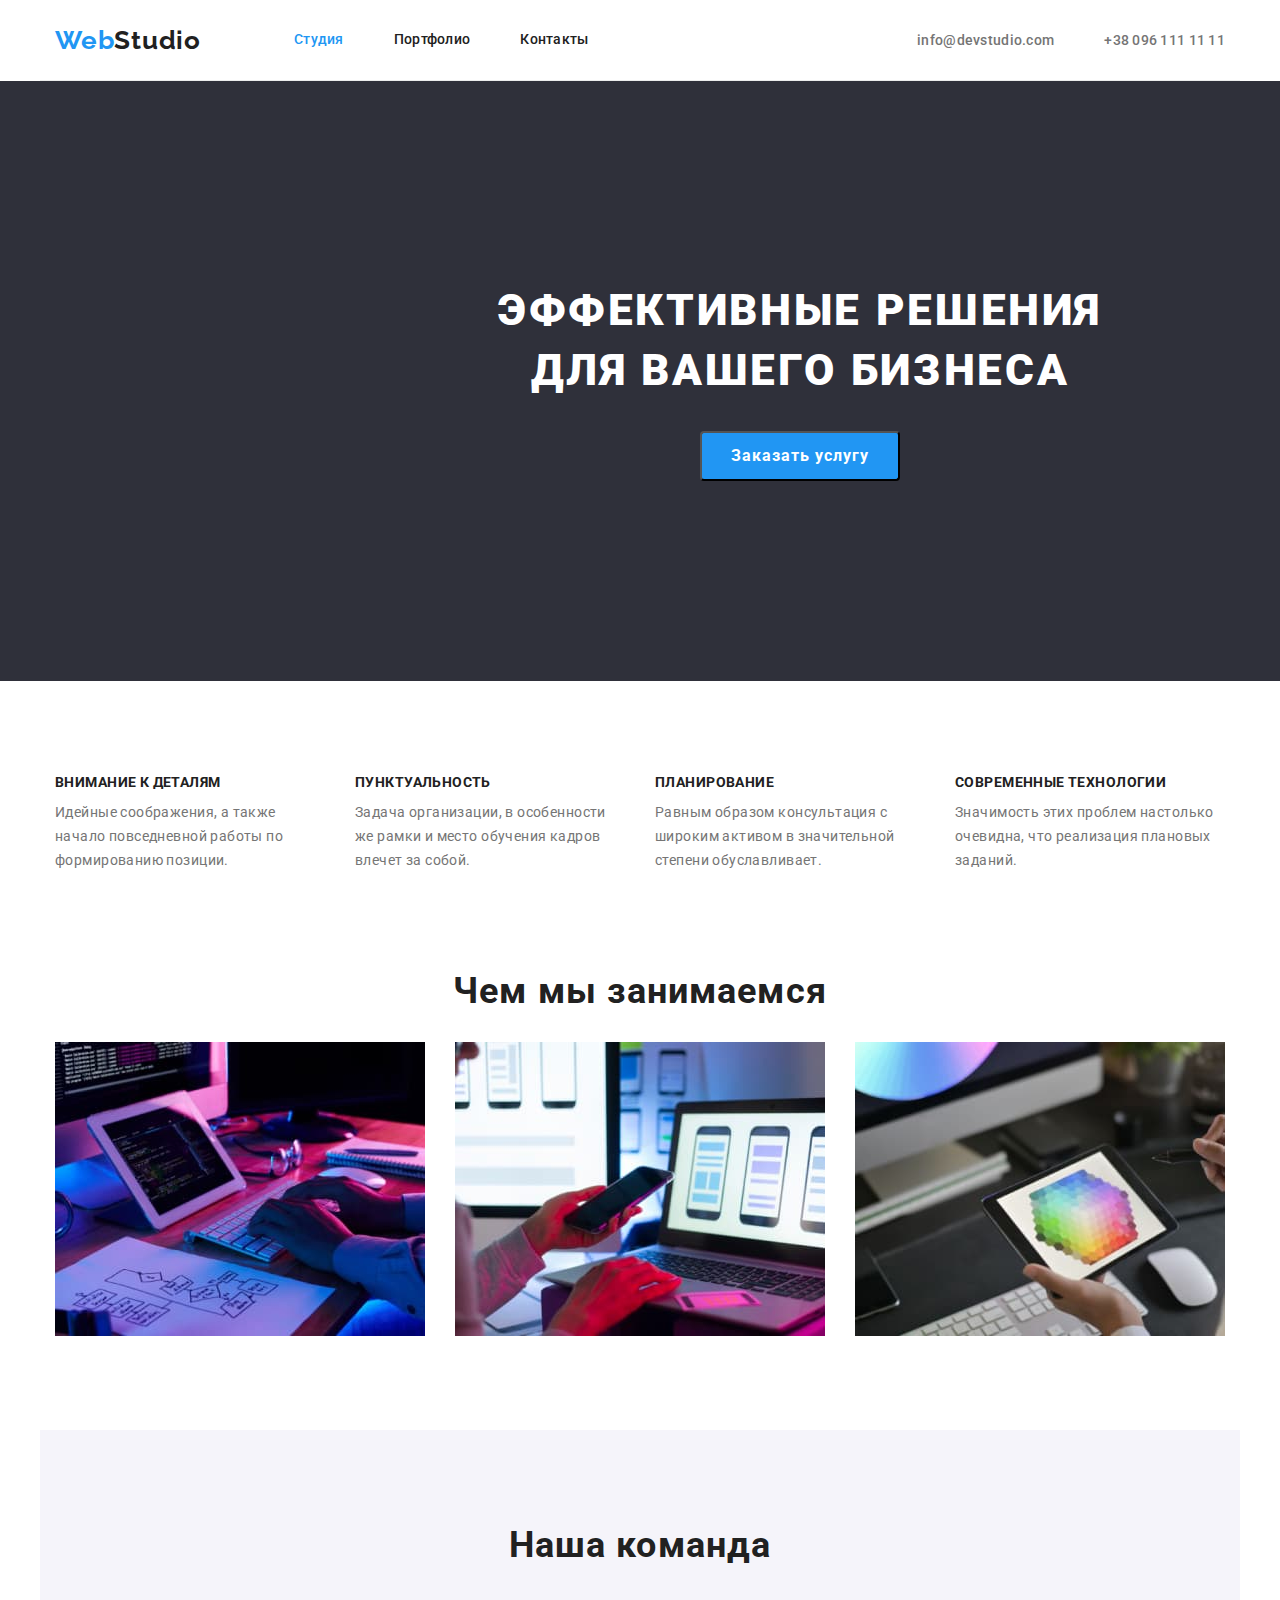
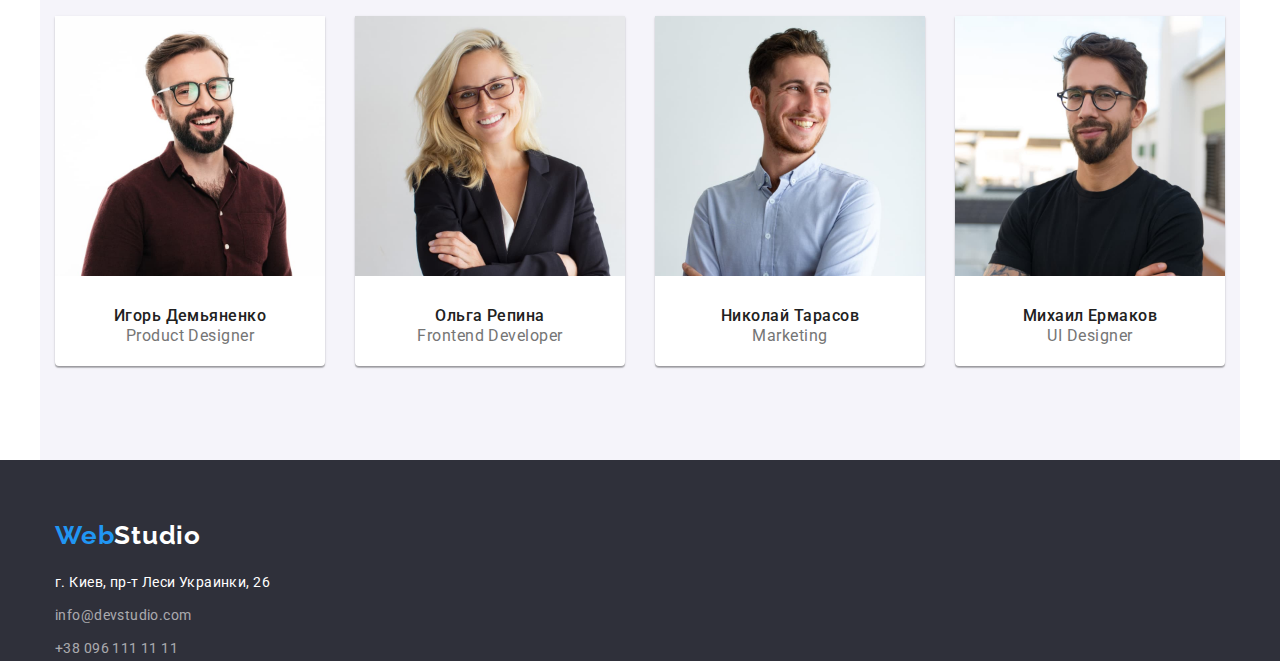
==== index.html @ 499a9a93 "border" ====
<!DOCTYPE html>
<html lang="ru">
  <head>
    <meta charset="UTF-8" />
    <meta http-equiv="X-UA-Compatible" content="IE=edge" />
    <meta name="viewport" content="width=device-width, initial-scale=1.0" />
    <link rel="preconnect" href="https://fonts.googleapis.com" />
    <link rel="preconnect" href="https://fonts.gstatic.com" crossorigin />
    <link
      href="https://fonts.googleapis.com/css2?family=Raleway:wght@700&family=Roboto:wght@400;500;700;900&display=swap"
      rel="stylesheet"
    />
    <title>WebStudio</title>
    <link
      rel="stylesheet"
      href="https://cdnjs.cloudflare.com/ajax/libs/modern-normalize/0.6.0/modern-normalize.min.css"
    />
    <link rel="stylesheet" href="./CSS/styles.css " />
  </head>
  <body>
    <!--Шапка-->
    
    <header class="header">
      <div class="container header-nav">
      <a href="/" lang="en" class="header-logo link"><span class="accent-text">Web</span>Studio</a>
      <nav> 
        <ul class="list nav-list">
          <li class="item"><a href="" class="link header-link current">Студия</a></li>
          <li class="item"><a href="./portfolio.html" class="link header-link">Портфолио</a></li>
          <li class="item"><a href="" class="link header-link">Контакты</a></li>
        </ul>
      </nav>

      <ul class="list contact-list">
        <li class="item"><a href="mailto:info@devstudio.com" class="link tel-link">info@devstudio.com</a></lшi>
        <li class="item"><a href="tel:+380961111111" class="link tel-link">+38 096 111 11 11</a></li>
      </ul>
    </div>
    </header>


    <main>
      <!-- Hero section -->
      <section class="hero-section">
        <div class="hero-container">
          <h1 class="hero-title">Эффективные решения для вашего бизнеса</h1>
          <button type="button" class="btn hero-button">Заказать услугу</button>
        </div>
      </section>

      <!-- Features section -->
      <section class="container features-container">
        <h2 class="visually-hidden">Особенности</h2>

        <ul class="list features-list">
          <li class="features-item">
            <h3 class="features-title">Внимание к деталям</h3>
            <p class="features-text">
              Идейные соображения, а также начало повседневной работы по
              формированию позиции.
            </p>
          </li>

          <li class="features-item">
            <h3 class="features-title">Пунктуальность</h3>
            <p class="features-text">
              Задача организации, в особенности же рамки и место обучения кадров
              влечет за собой.
            </p>
          </li>

          <li class="features-item">
            <h3 class="features-title">Планирование</h3>
            <p class="features-text">
              Равным образом консультация с широким активом в значительной
              степени обуславливает.
            </p>
          </li>

          <li class="features-item">
            <h3 class="features-title">Современные технологии</h3>
            <p class="features-text">
              Значимость этих проблем настолько очевидна, что реализация
              плановых заданий.
            </p>
          </li>
        </ul>
      </section>

      <!-- Work section -->
      <section  class="container work-container">
        <h2 class="section-title">Чем мы занимаемся</h2>
        <ul class="list works">
          <li class="work-item">
            <img
              src="./images/img.jpg"
              alt="Создание структуры сайта"
              width="370"
            />
          </li>
          <li class="work-item">
            <img
              src="./images/img2.jpg"
              alt="Создание веб-приложений"
              width="370"
            />
          </li>
          <li class="work-item">
            <img
              src="./images/img(1).jpg"
              alt="Создание дизайна сайта"
              width="370"
            />
          </li>
        </ul>
      </section>

      <!-- Team section -->
      <section class="section team-section container">
        <h2 class="section-title team-section-title">Наша команда</h2>

        <ul class="list team-list team-container">
          <li class="team-member">
            <img
              src="./images/img.photo1.jpg"
              alt="Мужчина в очках"
              width="270"
            />
            <h3 class="name">Игорь Демьяненко</h3>
            <p lang="en" class="job-title">Product Designer</p>
          </li>

          <li class="team-member">
            <img
              src="./images/img.photo2.jpg"
              alt="Женщина в очках"
              width="270"
            />
            <h3 class="name">Ольга Репина</h3>
            <p lang="en" class="job-title">Frontend Developer</p>
          </li>

          <li class="team-member">
            <img
              src="./images/img.photo3.jpg"
              alt="Мужчина в голубой рубашке"
              width="270"
            />
            <h3 class="name">Николай Тарасов</h3>
            <p lang="en" class="job-title">Marketing</p>
          </li>

          <li class="team-member">
            <img
              src="./images/img.photo4.jpg"
              alt="Мужчина в очках"
              width="270"
            />
            <h3 class="name">Михаил Ермаков</h3>
            <p lang="en" class="job-title">UI Designer</p>
          </li>
        </ul>
      </section>
    </main>

    <!-- Footer section -->
     
     <footer class="footer-section">
       <div class="container">

      <a href="/" lang="en" class="footer-logo link"><span class="accent-text">Web</span>Studio</a>
      <address>
        <ul class="list">
          <li class="address-item">
            <a class="link"
              href="https://goo.gl/maps/KtKULsSCK2TDFwCBA"
              target="_blank"
              rel="noopener noreferrer"
              >г. Киев, пр-т Леси Украинки, 26</a
            >
          </li>
          <li class="address-item"><a class="link address-link" href="mailto:info@devstudio.com">info@devstudio.com</a></li>
          <li class="address-item"><a class="link address-link" href="tel:+380961111111">+38 096 111 11 11</a></li>
        </ul>
      </address>
    </div>
    </footer>

  </body>

</html>
---- CSS/styles.css ----
:root {
    --primary-text-color: #757575;
    --primary-title-color: #212121;
    --accent-color: #2196f3;
    --accent-secondary-color: #188CE8;
    --white-color: #FFFFFF;
    --background-gray-color: #f5f4fa;
    --background-dark-color: #2f303a;
}

html {
    box-sizing: border-box;
}

*,
*::before,
*::after {
    box-sizing: inherit;
}

p,
h1,
h2,
h3,
h4,
h5,
h6 {
    margin: 0;
}

ul {
    margin: 0;
    padding-left: 0;
}

img {
    display: block;
    max-width: 100%;
    height: auto;
}

body {
    color: var(--primary-text-color);
    font-family: Roboto, sans-serif;
}


.list {
    margin: 0;
    padding: 0;
    list-style: none;
}

.link {
    text-decoration: none;
}

.btn {
    cursor: pointer;
}

.container {
    display: block;
    width: 1200px;
    padding-left: 15px;
    padding-right: 15px;
    margin: 0 auto;

}


/* Header section */

.header {
    display: flex;
    background-color: var(--white-color);
    padding-top: 0;
    padding-bottom: 0;
    align-items: center;
}

.header-logo {
    margin-right: 93px;
    font-family: 'Raleway', sans-serif;
    font-weight: 700;
    font-size: 26px;
    line-height: 1.19;
    letter-spacing: 0.03em;
    color: var(--primary-title-color);
}

.accent-text {
    color: var(--accent-color);
}

.header .container {
    display: flex;
    align-items: center;
    padding: 0 auto;
    ;
}

.header-nav {
    border-bottom: 1px solid #ececec;
}

.nav-list,
.contact-list {
    display: flex
}

.nav-list .item:not(:last-child) {
    margin-right: 50px;
}

.nav-list .link {
    display: block;
    padding-top: 32px;
    padding-bottom: 32px;
}

.contact-list .item:not(:last-child) {
    margin-right: 50px;
}

.contact-list {
    margin-left: auto;
}

.header-link,
.tel-link {

    font-weight: 500;
    font-size: 14px;
    line-height: 1.14;
    letter-spacing: 0.02em;
}

.header-link {
    color: var(--primary-title-color)
}

.tel-link {
    color: var(--primary-text-color);
}


.header-link:hover,
.header-link:focus,
.tel-link:hover,
.tel-link:focus {
    color: var(--accent-color);
}

.header-link.current {
    color: var(--accent-color);
}

/* Hero section */

.hero-section {
    display: block;
    align-items: center;
    height: 600px;
    width: 1600px;
    background-color: var(--background-dark-color);
    margin: 0 auto;

}

.hero-container {
    display: block;
    padding-top: 200px;
    padding-bottom: 200px;
    text-align: center;
}

.hero-title {
    display: inline-block;
    width: 696px;
    height: 120px;
    font-weight: 900;
    font-size: 44px;
    line-height: 1.36;
    text-align: center;
    letter-spacing: 0.06em;
    text-transform: uppercase;
    color: var(--white-color);
}

.hero-button {
    display: block;
    border-radius: 4px;
    height: 50px;
    width: 200px;
    align-items: center;
    text-align: center;
    margin-top: 30px;
    margin-left: auto;
    margin-right: auto;
    font-family: inherit;
    font-weight: 700;
    font-size: 16px;
    line-height: 1.88;
    letter-spacing: 0.06em;
    color: var(--white-color);
    background-color: var(--accent-color);
}

.hero-button:hover,
.hero-button:focus {
    background-color: var(--accent-secondary-color);
}

/* Features section */

.visually-hidden {
    position: absolute;
    white-space: nowrap;
    width: 1px;
    height: 1px;
    overflow: hidden;
    border: 0;
    padding: 0;
    clip: rect(0 0 0 0);
    clip-path: inset(50%);
    margin: -1px;
}

.features-container {
    display: flex;
    padding-top: 94px;
    padding-bottom: 94px;
}

.features-list {
    display: flex;
}

.features-item {
    display: block;
    width: 270px;
    height: 101px;
    padding: 0;
}

.features-item:not(:last-child) {
    margin-right: 30px;
}


.features-title {

    margin-bottom: 10px;
    font-weight: 700;
    font-size: 14px;
    line-height: 1.14;
    letter-spacing: 0.03em;
    text-transform: uppercase;
    color: var(--primary-title-color);
}

.features-text {
    font-weight: 400;
    font-size: 14px;
    line-height: 1.71;
    letter-spacing: 0.03em;
}

/* Work section */
.work-container {
    display: block;
    padding-top: 0;
    padding-bottom: 94px;
}

.section-title {
    display: block;
    margin-bottom: 30px;
    font-weight: 700;
    font-size: 36px;
    line-height: 1.17;
    text-align: center;
    letter-spacing: 0.03em;
    color: var(--primary-title-color);
}

.works {
    display: flex;
}

.work-item {
    width: 370px;
}

.work-item:not(:last-child) {
    margin-right: 30px;
}


/* Team section */

.team-section {
    padding-top: 94px;
    padding-bottom: 94px;
    background-color: var(--background-gray-color);
}

.team-section-title {
    display: block;
    margin-bottom: 50px;
}

.team-list {
    display: flex;
}


.team-member {
    display: flex;
    flex-direction: column;
    width: 270px;
    background-color: var(--white-color);
    box-shadow: 0px 1px 3px rgba(0, 0, 0, 0.12), 0px 1px 1px rgba(0, 0, 0, 0.14), 0px 2px 1px rgba(0, 0, 0, 0.2);
    border-radius: 0px 0px 4px 4px;

}

.team-member:not(:last-child) {
    margin-right: 30px;
}

.name {
    display: block;
    margin-top: 30px;
    margin-bottom: 10px;
    font-weight: 500;
    font-size: 16px;
    line-height: 1.19;
    text-align: center;
    letter-spacing: 0.03em;
    color: var(--primary-title-color);
}

.job-title {
    display: block;
    margin-bottom: 30px;
    font-weight: 400;
    font-size: 16px;
    line-height: 1.19px;
    text-align: center;
    letter-spacing: 0.03em;
}

/* Footer section */
.footer-section {
    background-color: var(--background-dark-color);
}

.footer-section .container {
    display: block;
    padding-top: 60px;
    padding-bottom: 60 px;
    /* padding-left: 0;
  padding-right: auto; */
}

.footer-logo {
    display: block;
    margin-bottom: 20px;
    font-family: 'Raleway', sans-serif;
    font-weight: 700;
    font-size: 26px;
    line-height: 1.19;
    letter-spacing: 0.03em;
    color: var(--white-color);
}

/* .address-link  */
.address-item .link {
    display: block;
    font-style: normal;
    font-weight: 400;
    font-size: 14px;
    line-height: 1.71;
    letter-spacing: 0.03em;
    color: var(--white-color);
}

.address-item .address-link {
    color: rgba(255, 255, 255, 0.6)
}

.address-link:hover,
.address-link:focus {
    color: var(--accent-color);
}

.address-item:not(:last-child) {
    margin-bottom: 9px;
}


/* Portfolio page */

/* Portfolio section */
/*  
 .portfolio-section {
   padding: 0 auto;
   width: 100%;
   
 } */

.buttons-container {
    display: flex;
    align-items: center;
    padding-top: 94px;
    padding-bottom: 50px;
    padding-left: auto;
    padding-right: auto;
}

.buttons-list {
    display: flex;
    align-items: center;
    margin: 0 auto;
}

.filter-button {
    display: block;
    margin: 0 8px 0 0;
    padding: 6px 22px;
    font-family: inherit;
    font-weight: 500;
    font-size: 16px;
    line-height: 1.63;
    text-align: center;
    letter-spacing: 0.03em;
    color: var(--primary-title-color);
    background-color: var(--background-gray-color);
    border-radius: 4px;
}

.filter-button:hover,
.filter-button:focus {
    color: var(--white-color);
    background-color: var(--accent-color);
}

.projects-container {
    padding-bottom: 94px;

}

.projects-list {
    display: flex;
    flex-wrap: wrap;
}

.project-item {
    display: block;
    width: 370px;
    margin-right: 30px;
    margin-bottom: 30px;

}

.project-text {
    display: block;
    border: 1px solid #EEEEEE;
    padding: 20px 24px;
}

.project-item:nth-child(3n) {
    margin-right: 0;
}

.project-item:nth-last-child(-n+3) {
    margin-bottom: 0;
}

.project-name {
    font-weight: 700;
    font-size: 18px;
    line-height: 2;
    letter-spacing: 0.06em;
    color: var(--primary-title-color)
}

.project-type {
    font-weight: 400;
    font-size: 16px;
    line-height: 1.88;
    letter-spacing: 0.03em;
}
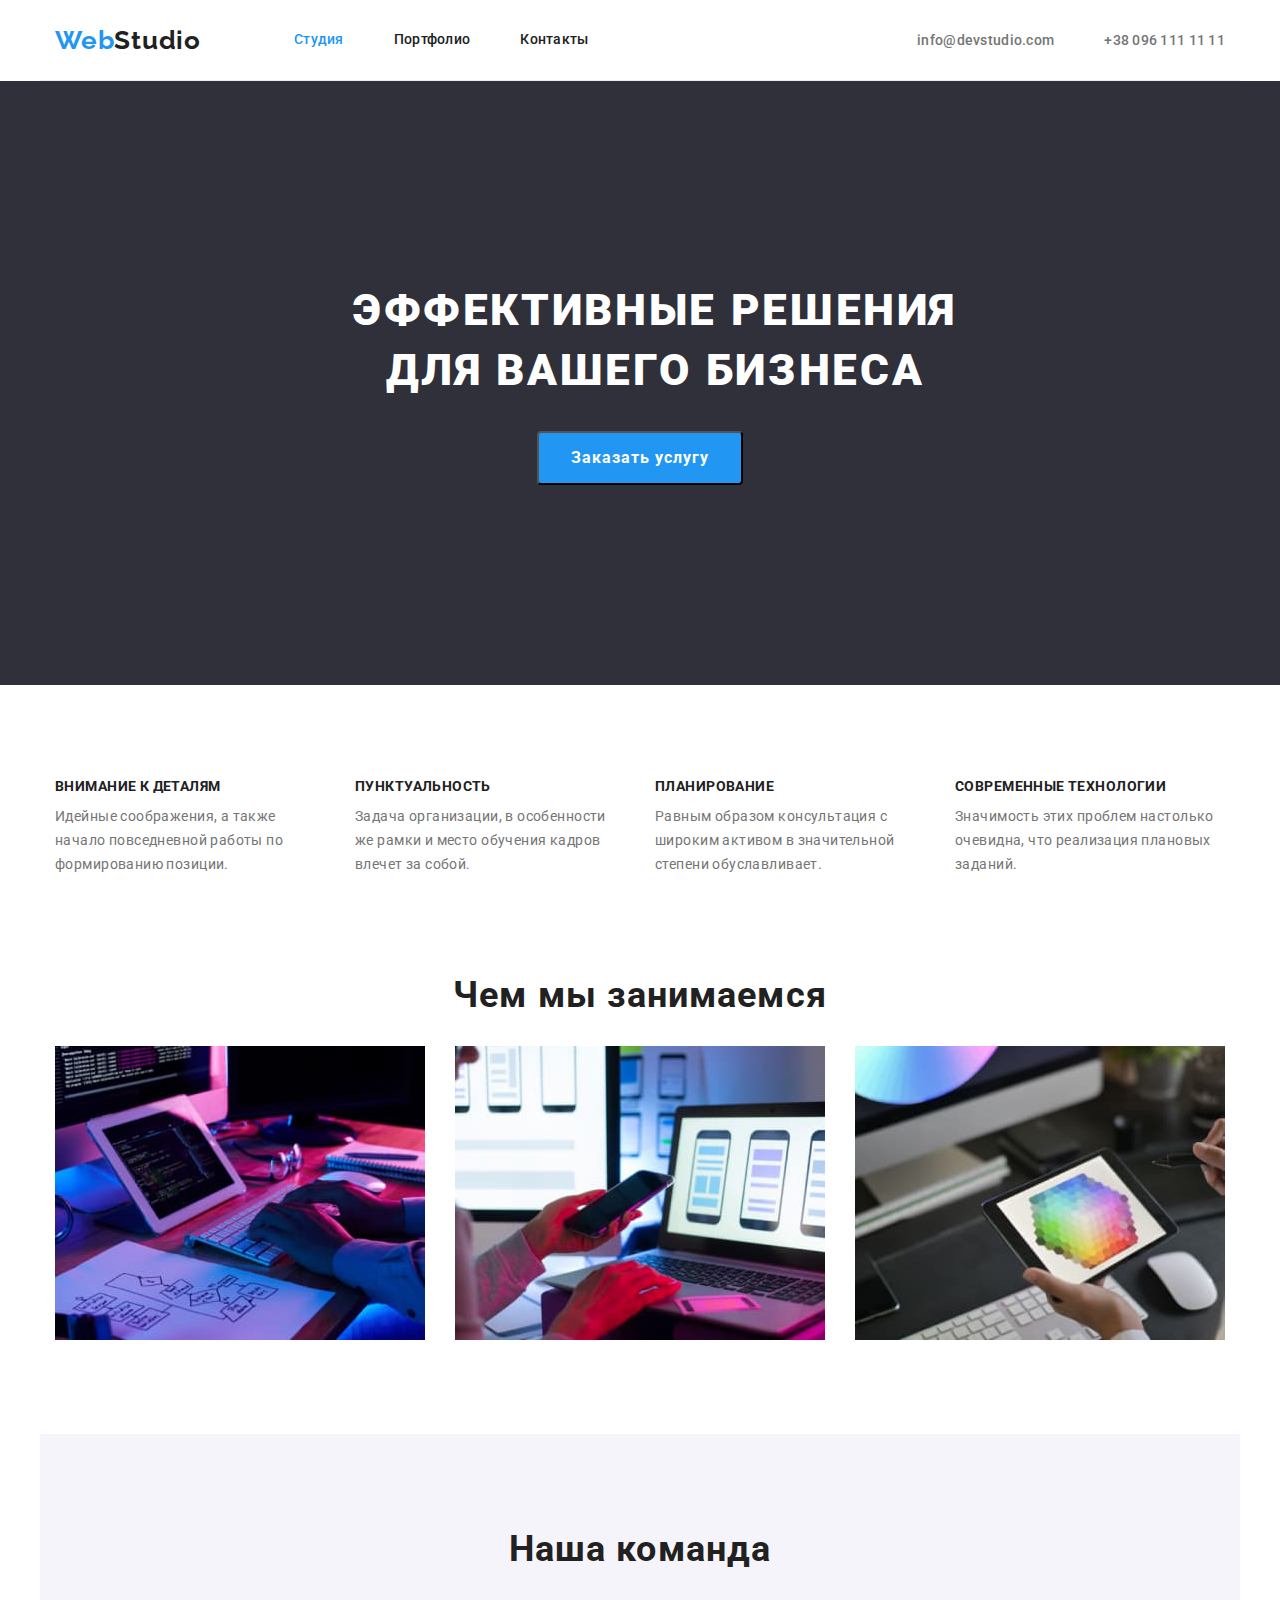
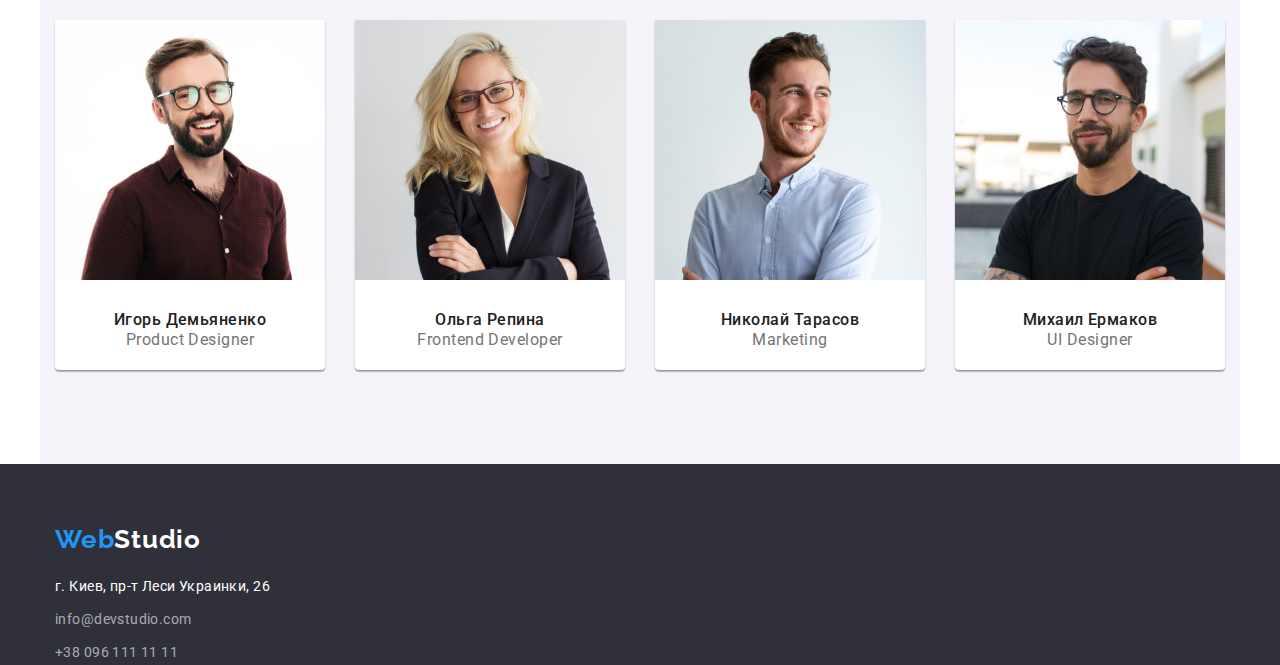
==== commit 70b9d305: "зміни" ====
--- a/index.html
+++ b/index.html
@@ -19,7 +19,7 @@
   </head>
   <body>
     <!--Шапка-->
-    
+
     <header class="header">
       <div class="container header-nav">
       <a href="/" lang="en" class="header-logo link"><span class="accent-text">Web</span>Studio</a>
@@ -40,15 +40,15 @@
 
 
     <main>
-      <!-- Hero section -->
+      <!-- Герой -->
       <section class="hero-section">
-        <div class="hero-container">
+        <div class="hero-container container">
           <h1 class="hero-title">Эффективные решения для вашего бизнеса</h1>
           <button type="button" class="btn hero-button">Заказать услугу</button>
         </div>
       </section>
 
-      <!-- Features section -->
+      <!-- Переваги -->
       <section class="container features-container">
         <h2 class="visually-hidden">Особенности</h2>
 
@@ -87,35 +87,35 @@
         </ul>
       </section>
 
-      <!-- Work section -->
+      <!-- Послуги -->
       <section  class="container work-container">
         <h2 class="section-title">Чем мы занимаемся</h2>
         <ul class="list works">
           <li class="work-item">
             <img
               src="./images/img.jpg"
-              alt="Создание структуры сайта"
+              alt="настройка сайта"
               width="370"
             />
           </li>
           <li class="work-item">
             <img
               src="./images/img2.jpg"
-              alt="Создание веб-приложений"
+              alt="розработка мобильного приложения"
               width="370"
             />
           </li>
           <li class="work-item">
             <img
               src="./images/img(1).jpg"
-              alt="Создание дизайна сайта"
+              alt="графический дизайн"
               width="370"
             />
           </li>
         </ul>
       </section>
 
-      <!-- Team section -->
+      <!-- Команда -->
       <section class="section team-section container">
         <h2 class="section-title team-section-title">Наша команда</h2>
 
@@ -123,7 +123,7 @@
           <li class="team-member">
             <img
               src="./images/img.photo1.jpg"
-              alt="Мужчина в очках"
+              alt="дизайнер продукта"
               width="270"
             />
             <h3 class="name">Игорь Демьяненко</h3>
@@ -133,27 +133,25 @@
           <li class="team-member">
             <img
               src="./images/img.photo2.jpg"
-              alt="Женщина в очках"
+              alt="фронтент разработчик"
               width="270"
             />
             <h3 class="name">Ольга Репина</h3>
             <p lang="en" class="job-title">Frontend Developer</p>
           </li>
-
           <li class="team-member">
             <img
               src="./images/img.photo3.jpg"
-              alt="Мужчина в голубой рубашке"
+              alt="маркетолог"
               width="270"
             />
             <h3 class="name">Николай Тарасов</h3>
             <p lang="en" class="job-title">Marketing</p>
           </li>
-
           <li class="team-member">
             <img
               src="./images/img.photo4.jpg"
-              alt="Мужчина в очках"
+              alt="дизайнер"
               width="270"
             />
             <h3 class="name">Михаил Ермаков</h3>
@@ -167,17 +165,13 @@
      
      <footer class="footer-section">
        <div class="container">
-
       <a href="/" lang="en" class="footer-logo link"><span class="accent-text">Web</span>Studio</a>
-      <address>
+      <address class="adress">
         <ul class="list">
           <li class="address-item">
             <a class="link"
-              href="https://goo.gl/maps/KtKULsSCK2TDFwCBA"
-              target="_blank"
-              rel="noopener noreferrer"
-              >г. Киев, пр-т Леси Украинки, 26</a
-            >
+              href="https://goo.gl/maps/qdyA5LfLvFDguQMc7"
+              >г. Киев, пр-т Леси Украинки, 26</a >
           </li>
           <li class="address-item"><a class="link address-link" href="mailto:info@devstudio.com">info@devstudio.com</a></li>
           <li class="address-item"><a class="link address-link" href="tel:+380961111111">+38 096 111 11 11</a></li>
--- a/CSS/styles.css
+++ b/CSS/styles.css
@@ -65,11 +65,10 @@
     padding-left: 15px;
     padding-right: 15px;
     margin: 0 auto;
-
-}
-
-
-/* Header section */
+}
+
+
+/* Шапка */
 
 .header {
     display: flex;
@@ -97,7 +96,6 @@
     display: flex;
     align-items: center;
     padding: 0 auto;
-    ;
 }
 
 .header-nav {
@@ -156,13 +154,14 @@
     color: var(--accent-color);
 }
 
-/* Hero section */
+/* Герой */
 
 .hero-section {
     display: block;
     align-items: center;
-    height: 600px;
-    width: 1600px;
+    text-align: center;
+padding-top: 200px;
+padding-bottom: 200px;
     background-color: var(--background-dark-color);
     margin: 0 auto;
 
@@ -170,15 +169,14 @@
 
 .hero-container {
     display: block;
-    padding-top: 200px;
-    padding-bottom: 200px;
+    width: 696px;
     text-align: center;
 }
 
 .hero-title {
     display: inline-block;
     width: 696px;
-    height: 120px;
+    margin-bottom:30px ;
     font-weight: 900;
     font-size: 44px;
     line-height: 1.36;
@@ -189,15 +187,12 @@
 }
 
 .hero-button {
-    display: block;
+    display: inline-block;
     border-radius: 4px;
-    height: 50px;
-    width: 200px;
-    align-items: center;
-    text-align: center;
-    margin-top: 30px;
-    margin-left: auto;
-    margin-right: auto;
+    padding: 10px 32px;
+    min-width: 200px;
+    align-items: center;
+   
     font-family: inherit;
     font-weight: 700;
     font-size: 16px;
@@ -209,10 +204,10 @@
 
 .hero-button:hover,
 .hero-button:focus {
-    background-color: var(--accent-secondary-color);
-}
-
-/* Features section */
+    background-color: var(--accent-color);
+}
+
+/* Переваги */
 
 .visually-hidden {
     position: absolute;
@@ -267,7 +262,7 @@
     letter-spacing: 0.03em;
 }
 
-/* Work section */
+/* Послуги */
 .work-container {
     display: block;
     padding-top: 0;
@@ -297,8 +292,7 @@
     margin-right: 30px;
 }
 
-
-/* Team section */
+/* Команда */
 
 .team-section {
     padding-top: 94px;
@@ -314,7 +308,6 @@
 .team-list {
     display: flex;
 }
-
 
 .team-member {
     display: flex;
@@ -323,7 +316,6 @@
     background-color: var(--white-color);
     box-shadow: 0px 1px 3px rgba(0, 0, 0, 0.12), 0px 1px 1px rgba(0, 0, 0, 0.14), 0px 2px 1px rgba(0, 0, 0, 0.2);
     border-radius: 0px 0px 4px 4px;
-
 }
 
 .team-member:not(:last-child) {
@@ -352,7 +344,7 @@
     letter-spacing: 0.03em;
 }
 
-/* Footer section */
+/* Адреси */
 .footer-section {
     background-color: var(--background-dark-color);
 }
@@ -361,9 +353,10 @@
     display: block;
     padding-top: 60px;
     padding-bottom: 60 px;
+    }
     /* padding-left: 0;
   padding-right: auto; */
-}
+
 
 .footer-logo {
     display: block;
@@ -390,6 +383,10 @@
 .address-item .address-link {
     color: rgba(255, 255, 255, 0.6)
 }
+.address-item :hover,
+.address-item :focus{
+    color: var(--accent-color);
+}
 
 .address-link:hover,
 .address-link:focus {
@@ -399,17 +396,6 @@
 .address-item:not(:last-child) {
     margin-bottom: 9px;
 }
-
-
-/* Portfolio page */
-
-/* Portfolio section */
-/*  
- .portfolio-section {
-   padding: 0 auto;
-   width: 100%;
-   
- } */
 
 .buttons-container {
     display: flex;
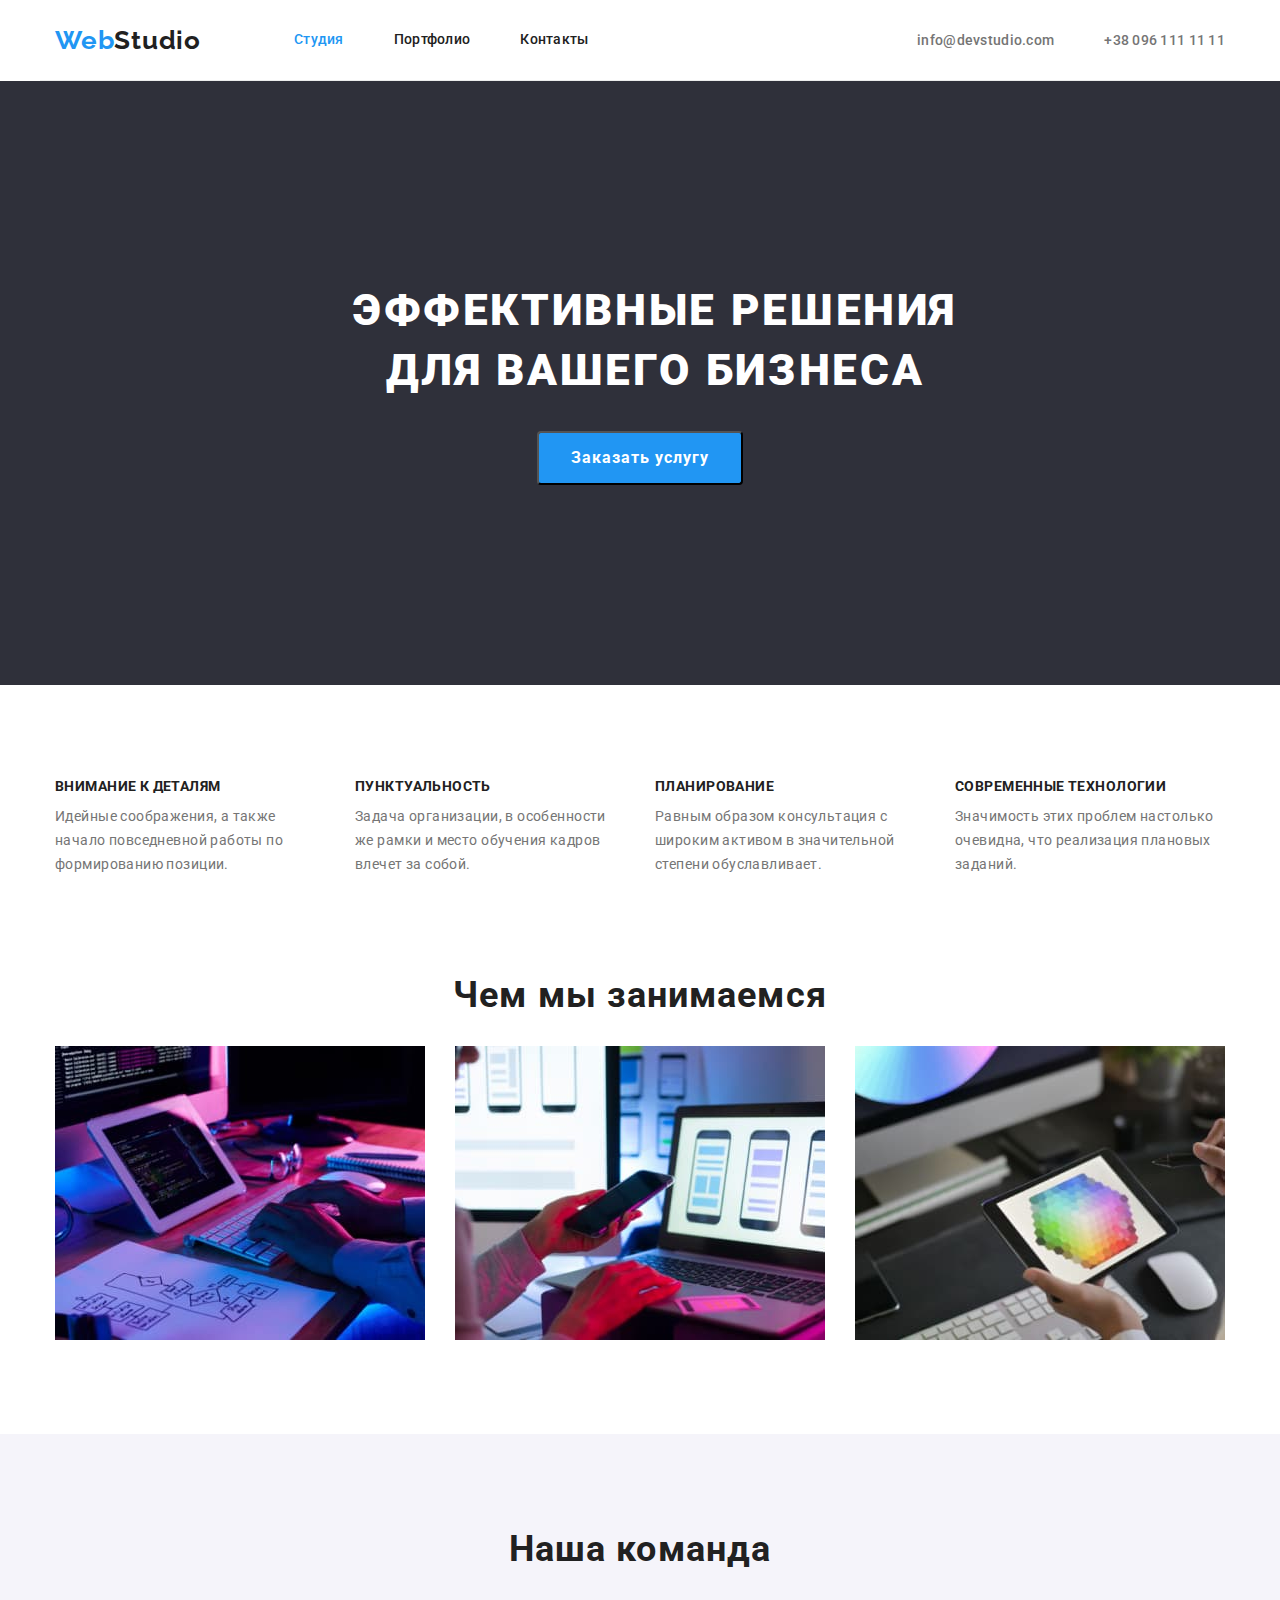
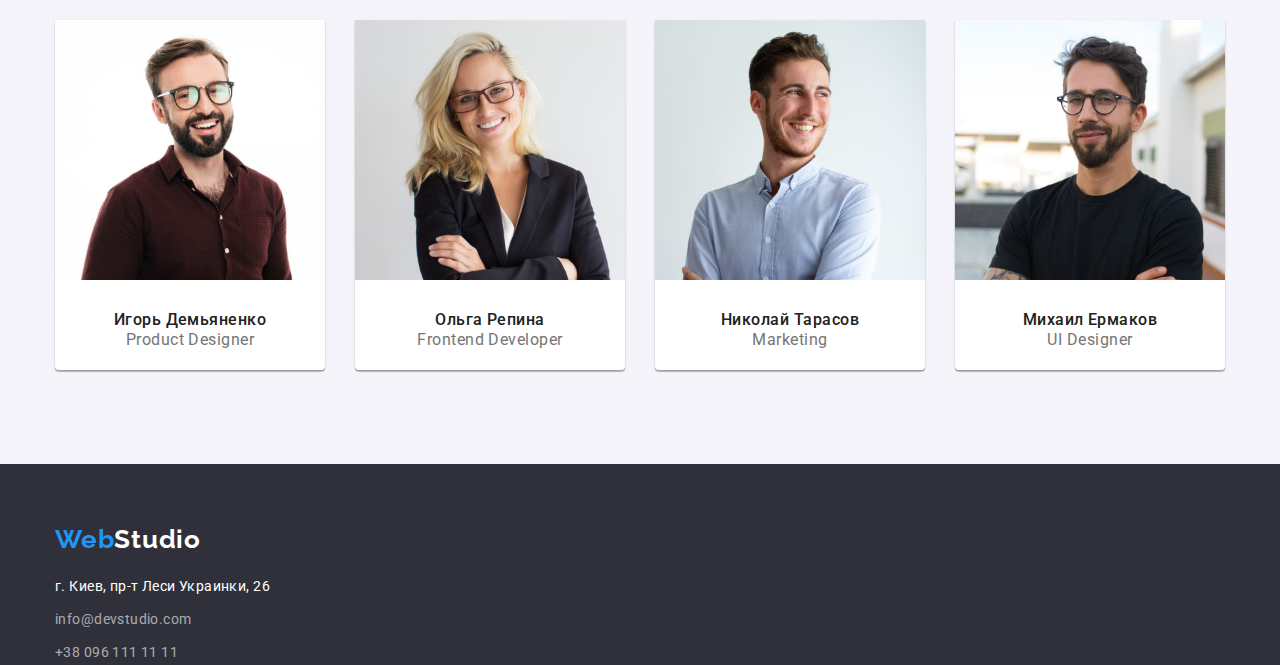
==== commit 6149a52f: "footer" ====
--- a/index.html
+++ b/index.html
@@ -116,7 +116,8 @@
       </section>
 
       <!-- Команда -->
-      <section class="section team-section container">
+      <section class="section team-section ">
+        <div class="container">
         <h2 class="section-title team-section-title">Наша команда</h2>
 
         <ul class="list team-list team-container">
@@ -158,6 +159,7 @@
             <p lang="en" class="job-title">UI Designer</p>
           </li>
         </ul>
+        </div>
       </section>
     </main>
 
--- a/CSS/styles.css
+++ b/CSS/styles.css
@@ -347,13 +347,15 @@
 /* Адреси */
 .footer-section {
     background-color: var(--background-dark-color);
-}
-
-.footer-section .container {
-    display: block;
     padding-top: 60px;
     padding-bottom: 60 px;
+    
     }
+
+
+ .container {
+    display: block;
+} 
     /* padding-left: 0;
   padding-right: auto; */
 
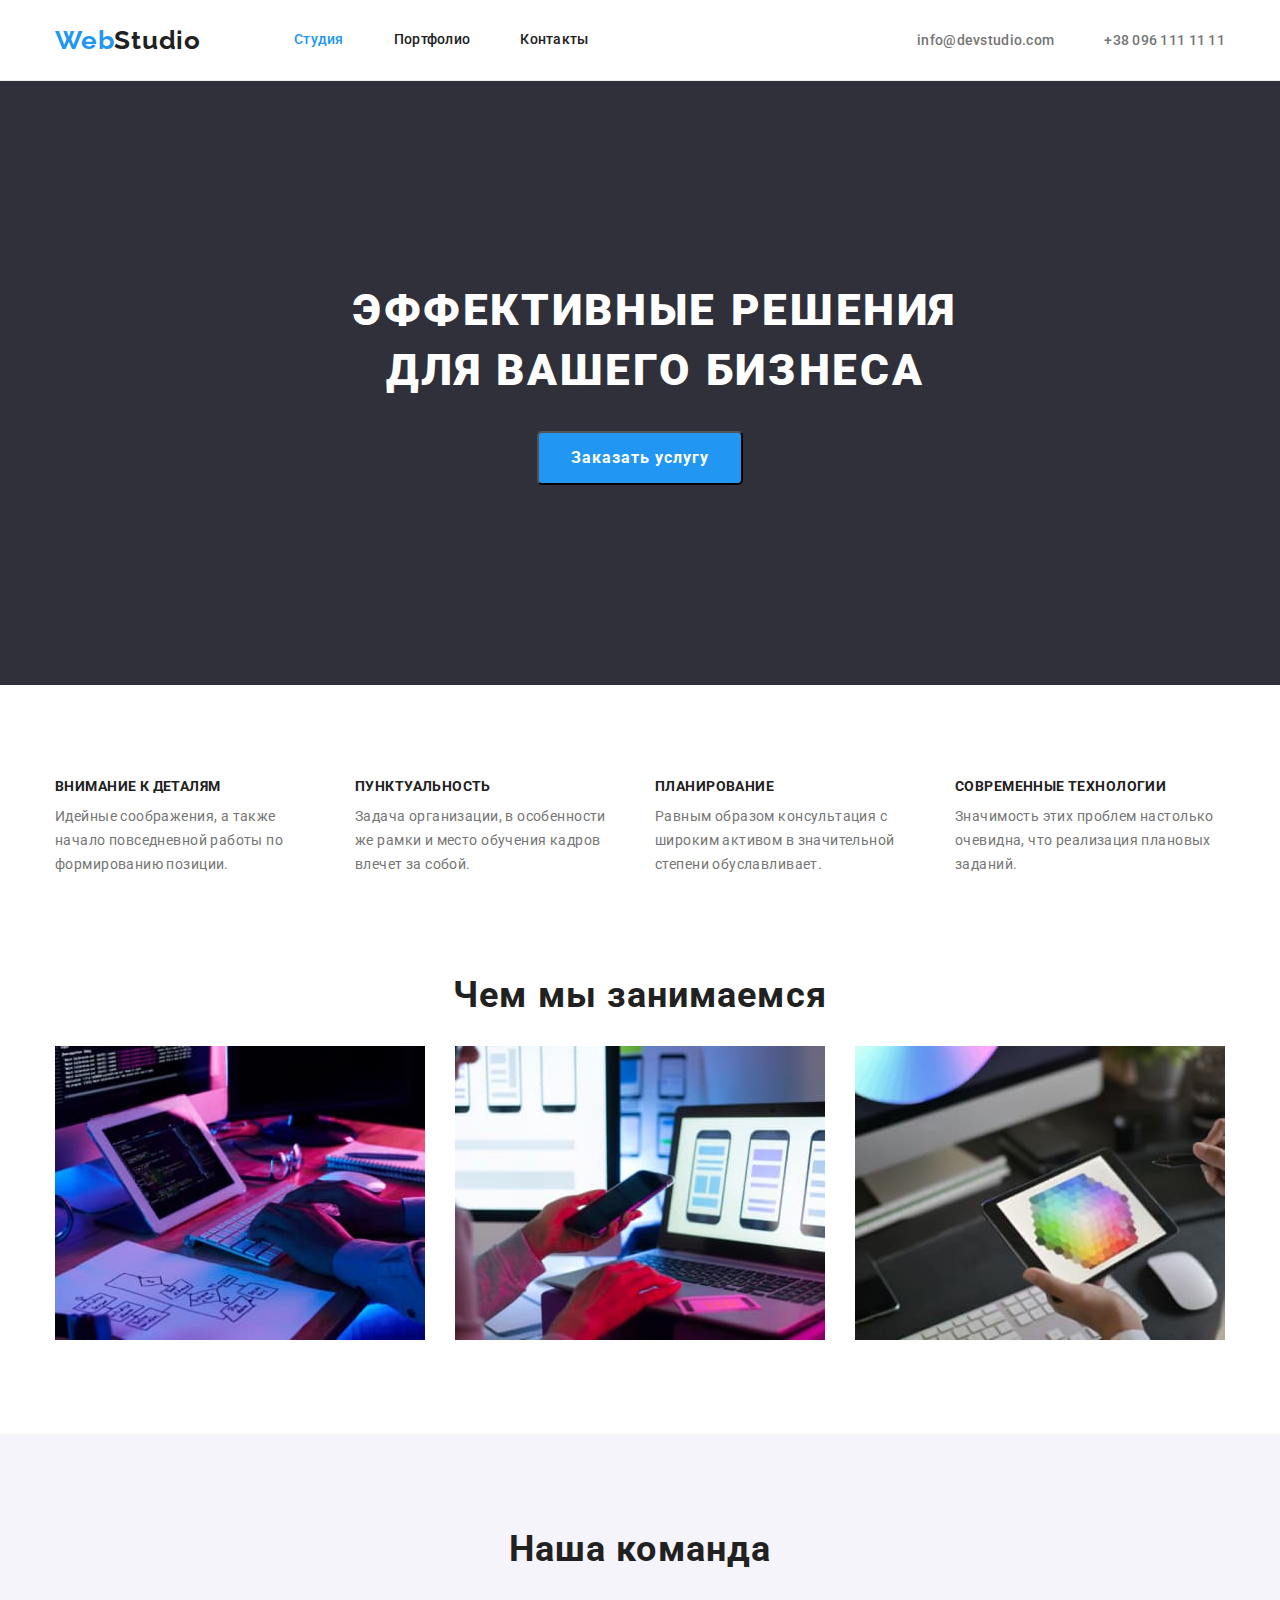
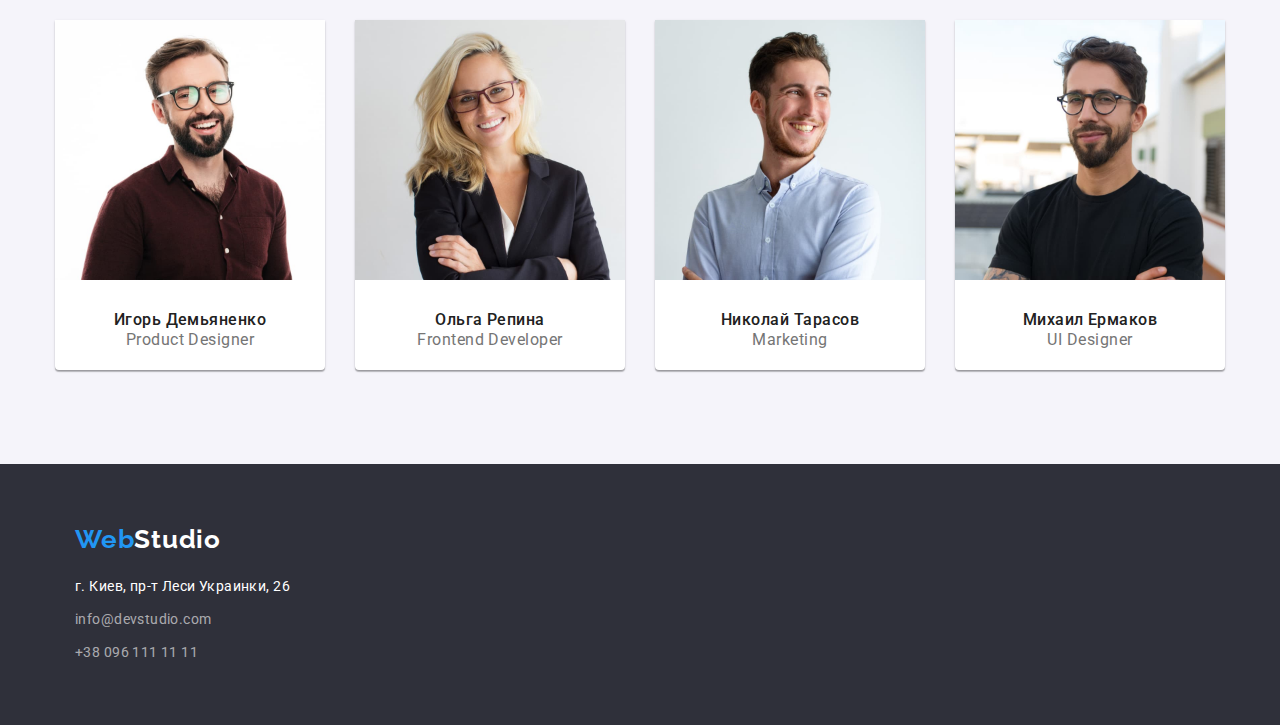
==== commit 7b08dc42: "changes" ====
--- a/index.html
+++ b/index.html
@@ -49,7 +49,8 @@
       </section>
 
       <!-- Переваги -->
-      <section class="container features-container">
+      <section class="features">
+        <div class="container features-container">
         <h2 class="visually-hidden">Особенности</h2>
 
         <ul class="list features-list">
@@ -85,10 +86,12 @@
             </p>
           </li>
         </ul>
+        </div>
       </section>
 
       <!-- Послуги -->
-      <section  class="container work-container">
+      <section  class=" work-container">
+        <div class="container" >
         <h2 class="section-title">Чем мы занимаемся</h2>
         <ul class="list works">
           <li class="work-item">
@@ -113,6 +116,7 @@
             />
           </li>
         </ul>
+         </div>
       </section>
 
       <!-- Команда -->
--- a/CSS/styles.css
+++ b/CSS/styles.css
@@ -76,6 +76,7 @@
     padding-top: 0;
     padding-bottom: 0;
     align-items: center;
+    border-bottom: 1px solid #ececec;
 }
 
 .header-logo {
@@ -98,9 +99,6 @@
     padding: 0 auto;
 }
 
-.header-nav {
-    border-bottom: 1px solid #ececec;
-}
 
 .nav-list,
 .contact-list {
@@ -188,7 +186,7 @@
 
 .hero-button {
     display: inline-block;
-    border-radius: 4px;
+    border-radius: 5px;
     padding: 10px 32px;
     min-width: 200px;
     align-items: center;
@@ -346,9 +344,9 @@
 
 /* Адреси */
 .footer-section {
-    background-color: var(--background-dark-color);
-    padding-top: 60px;
-    padding-bottom: 60 px;
+    padding: 60px;
+     background-color: var(--background-dark-color);
+   
     
     }
 
@@ -426,7 +424,8 @@
     letter-spacing: 0.03em;
     color: var(--primary-title-color);
     background-color: var(--background-gray-color);
-    border-radius: 4px;
+    border: 1px solid #ececec;
+    border-radius: 5px;
 }
 
 .filter-button:hover,
@@ -450,13 +449,12 @@
     width: 370px;
     margin-right: 30px;
     margin-bottom: 30px;
-
 }
 
 .project-text {
     display: block;
+    padding: 20px 24px;
     border: 1px solid #EEEEEE;
-    padding: 20px 24px;
 }
 
 .project-item:nth-child(3n) {
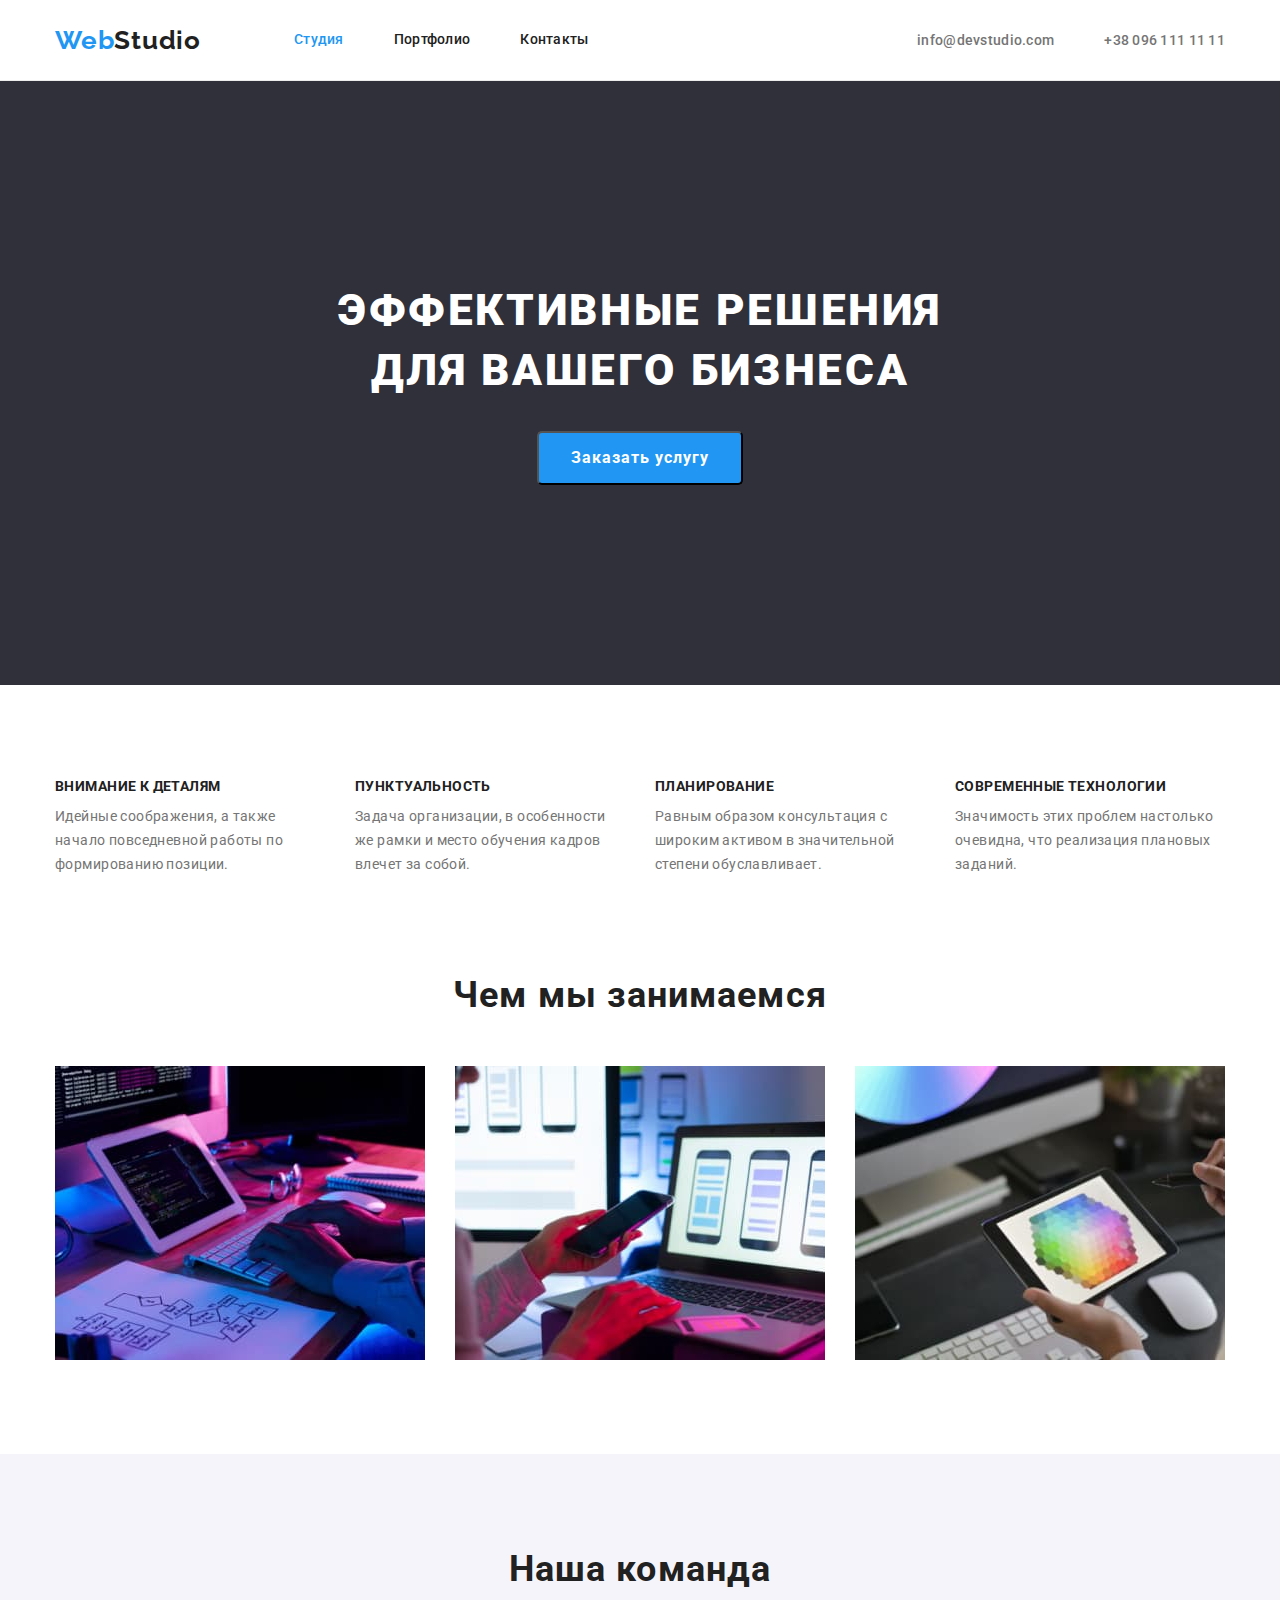
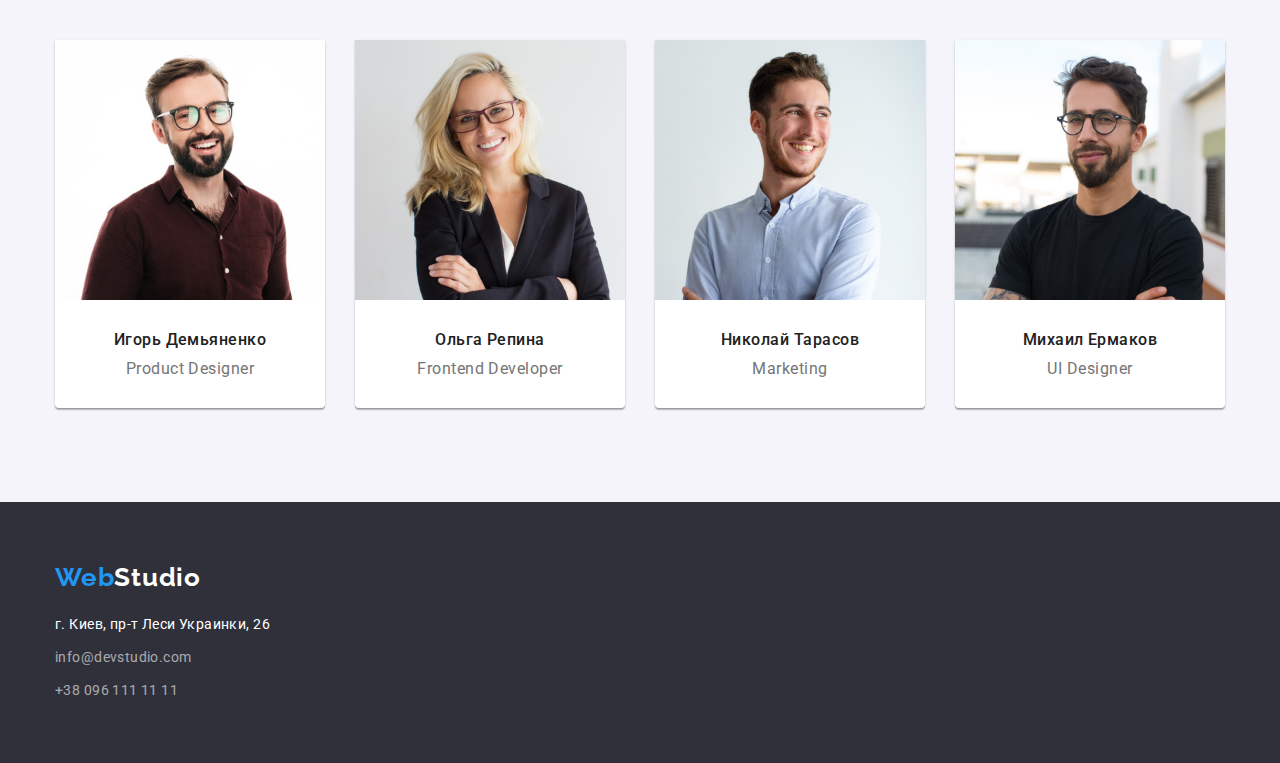
==== commit d5478446: "правки" ====
--- a/index.html
+++ b/index.html
@@ -42,18 +42,18 @@
     <main>
       <!-- Герой -->
       <section class="hero-section">
-        <div class="hero-container container">
+        <div class=" container">
           <h1 class="hero-title">Эффективные решения для вашего бизнеса</h1>
           <button type="button" class="btn hero-button">Заказать услугу</button>
         </div>
       </section>
 
       <!-- Переваги -->
-      <section class="features">
-        <div class="container features-container">
+      <section class="section">
+        <div class="container ">
         <h2 class="visually-hidden">Особенности</h2>
 
-        <ul class="list features-list">
+        <ul class="features-list">
           <li class="features-item">
             <h3 class="features-title">Внимание к деталям</h3>
             <p class="features-text">
@@ -90,7 +90,7 @@
       </section>
 
       <!-- Послуги -->
-      <section  class=" work-container">
+      <section  class="section work-section">
         <div class="container" >
         <h2 class="section-title">Чем мы занимаемся</h2>
         <ul class="list works">
@@ -131,8 +131,10 @@
               alt="дизайнер продукта"
               width="270"
             />
+            <div class="container-name">
             <h3 class="name">Игорь Демьяненко</h3>
             <p lang="en" class="job-title">Product Designer</p>
+            </div>
           </li>
 
           <li class="team-member">
@@ -141,8 +143,10 @@
               alt="фронтент разработчик"
               width="270"
             />
+            <div class="container-name" >
             <h3 class="name">Ольга Репина</h3>
             <p lang="en" class="job-title">Frontend Developer</p>
+            </div>
           </li>
           <li class="team-member">
             <img
@@ -150,8 +154,10 @@
               alt="маркетолог"
               width="270"
             />
+            <div class="container-name" >
             <h3 class="name">Николай Тарасов</h3>
             <p lang="en" class="job-title">Marketing</p>
+            </div>
           </li>
           <li class="team-member">
             <img
@@ -159,8 +165,10 @@
               alt="дизайнер"
               width="270"
             />
+            <div class="container-name" >
             <h3 class="name">Михаил Ермаков</h3>
             <p lang="en" class="job-title">UI Designer</p>
+            </div>
           </li>
         </ul>
         </div>
--- a/CSS/styles.css
+++ b/CSS/styles.css
@@ -31,6 +31,7 @@
 ul {
     margin: 0;
     padding-left: 0;
+    list-style: none;
 }
 
 img {
@@ -60,7 +61,7 @@
 }
 
 .container {
-    display: block;
+   
     width: 1200px;
     padding-left: 15px;
     padding-right: 15px;
@@ -71,11 +72,10 @@
 /* Шапка */
 
 .header {
-    display: flex;
+ 
     background-color: var(--white-color);
-    padding-top: 0;
-    padding-bottom: 0;
-    align-items: center;
+   
+  
     border-bottom: 1px solid #ececec;
 }
 
@@ -96,7 +96,7 @@
 .header .container {
     display: flex;
     align-items: center;
-    padding: 0 auto;
+  
 }
 
 
@@ -165,14 +165,12 @@
 
 }
 
-.hero-container {
-    display: block;
-    width: 696px;
-    text-align: center;
-}
+
 
 .hero-title {
-    display: inline-block;
+    margin-right: auto;
+    margin-left: auto;
+    display: block;
     width: 696px;
     margin-bottom:30px ;
     font-weight: 900;
@@ -220,8 +218,8 @@
     margin: -1px;
 }
 
-.features-container {
-    display: flex;
+.section {
+  
     padding-top: 94px;
     padding-bottom: 94px;
 }
@@ -261,15 +259,15 @@
 }
 
 /* Послуги */
-.work-container {
-    display: block;
+.work-section {
+   
     padding-top: 0;
-    padding-bottom: 94px;
+   
 }
 
 .section-title {
     display: block;
-    margin-bottom: 30px;
+    margin-bottom: 50px;
     font-weight: 700;
     font-size: 36px;
     line-height: 1.17;
@@ -293,8 +291,7 @@
 /* Команда */
 
 .team-section {
-    padding-top: 94px;
-    padding-bottom: 94px;
+  
     background-color: var(--background-gray-color);
 }
 
@@ -308,9 +305,8 @@
 }
 
 .team-member {
-    display: flex;
-    flex-direction: column;
-    width: 270px;
+   
+  
     background-color: var(--white-color);
     box-shadow: 0px 1px 3px rgba(0, 0, 0, 0.12), 0px 1px 1px rgba(0, 0, 0, 0.14), 0px 2px 1px rgba(0, 0, 0, 0.2);
     border-radius: 0px 0px 4px 4px;
@@ -320,9 +316,12 @@
     margin-right: 30px;
 }
 
+.container-name{
+    padding-top: 30px;
+    padding-bottom: 30px;
+}
 .name {
-    display: block;
-    margin-top: 30px;
+   
     margin-bottom: 10px;
     font-weight: 500;
     font-size: 16px;
@@ -333,29 +332,21 @@
 }
 
 .job-title {
-    display: block;
-    margin-bottom: 30px;
+   
     font-weight: 400;
     font-size: 16px;
-    line-height: 1.19px;
+    line-height: 1.19;
     text-align: center;
     letter-spacing: 0.03em;
 }
 
 /* Адреси */
 .footer-section {
-    padding: 60px;
+    padding: 60px 0;
      background-color: var(--background-dark-color);
-   
+}
     
-    }
-
-
- .container {
-    display: block;
-} 
-    /* padding-left: 0;
-  padding-right: auto; */
+
 
 
 .footer-logo {
@@ -407,14 +398,14 @@
 }
 
 .buttons-list {
-    display: flex;
-    align-items: center;
-    margin: 0 auto;
+    justify-content: center;
+    display: flex;
+    margin-bottom: 50px;
 }
 
 .filter-button {
     display: block;
-    margin: 0 8px 0 0;
+margin-right: 8px;
     padding: 6px 22px;
     font-family: inherit;
     font-weight: 500;
@@ -445,10 +436,11 @@
 }
 
 .project-item {
-    display: block;
+    
     width: 370px;
     margin-right: 30px;
     margin-bottom: 30px;
+
 }
 
 .project-text {
@@ -466,6 +458,7 @@
 }
 
 .project-name {
+    margin: 4px;
     font-weight: 700;
     font-size: 18px;
     line-height: 2;
@@ -474,6 +467,7 @@
 }
 
 .project-type {
+
     font-weight: 400;
     font-size: 16px;
     line-height: 1.88;
